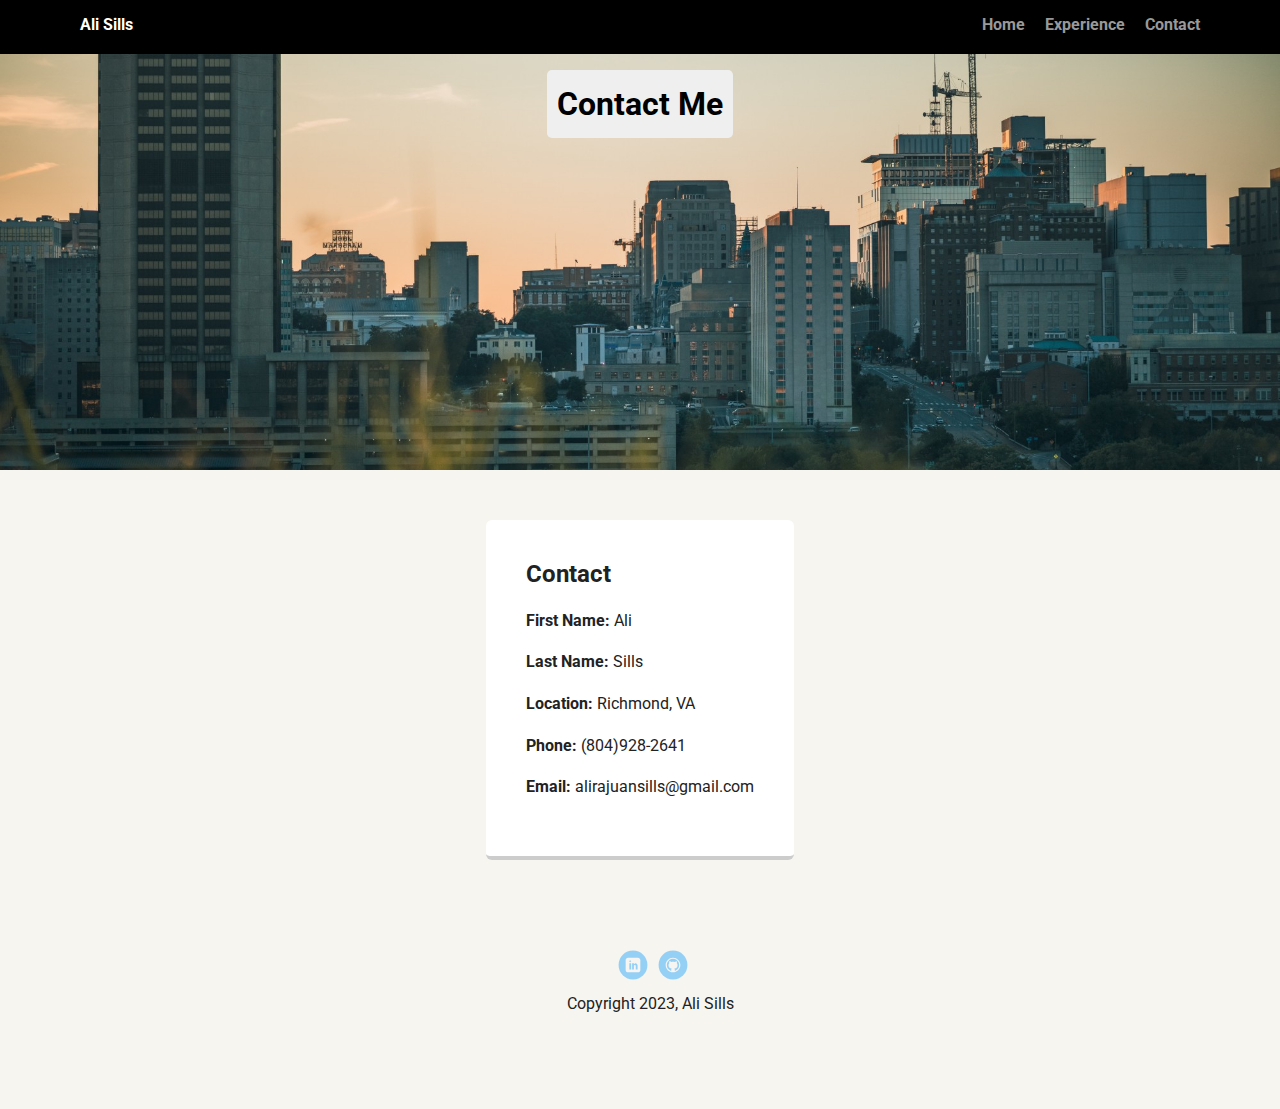
==== portfolio_update_v1/contact.html @ 68f08c4d "fix file name" ====
<!doctype html>
<html lang="en">
<head>
  <meta charset="utf-8">
  <title>Contact</title>
  <meta name="viewport" content="width=device-width, initial-scale=1.0">
  <link rel="stylesheet" href="styles.css">
  <link href="https://fonts.googleapis.com/css?family=Muli%7CRoboto:400,300,500,700,900" rel="stylesheet"></head>
  <body>

    <nav class="main-nav">
        <ul class="nav">
          <li class="name">Ali Sills</li>
          <li><a href="index.html">Home</a></li>
          <li><a href="experience.html">Experience</a></li>
          <li><a href="contact.html">Contact</a></li>
        </ul>
    </nav>

    <header>
      <h1 class="tag name">Contact Me</h1>
    </header>

    <main class="flex">
      <section class="card">
        <h2>Contact</h2>
        <p><strong>First Name: </strong>Ali</p>
        <p><strong>Last Name: </strong>Sills</p>
        <p><strong>Location: </strong>Richmond, VA</p>
        <p><strong>Phone: </strong>(804)928-2641</p>
        <p><strong>Email: </strong>alirajuansills@gmail.com</p>
      </section> 
    </main>
    <footer>
      <ul>
        <li><a href="https://www.linkedin.com/in/alisills/" class="social linkedin" target="_blank">LinkedIn</a></li>
        <li><a href="https://github.com/muhalisajed" class="social github" target="_blank">Github</a></li>
      </ul>
      <p class="copyright">Copyright 2023, Ali Sills</p>
    </footer>
  </body>
  </html>
---- portfolio_update_v1/styles.css ----
/* Global Layout Set-up */
* { 
  box-sizing: border-box;
}
  
body {
  margin: 0;
  padding: 0;
  text-align: center;
  font-family: 'Roboto', sans-serif;
  color: #222;
  background: #f7f5f0;
}
/* Link Styles */

a {
  text-decoration: none;
  color: #999;
}
a:hover {
  color: #6633ff;
}

/* Section Styles */

.main-nav {
  width: 100%;
  background: black;
  min-height: 30px;
  padding: 10px;
  position: fixed;
  text-align: center;
}
.nav {
  display: flex;
  justify-content: space-around;
  font-weight: 700;
  list-style-type: none;
  margin: 0 auto;
  padding: 0;
}

.nav .name {
    display: block;
    margin-right: auto;
    color: white;
}
.nav li {
  padding: 5px 10px 10px 10px;
}
.nav a {
  transition: all .5s;
}
.nav a:hover {
  color: white
}

header {
  text-align: center;
  background: url('images/richmond_resize.jpg') no-repeat center ;
  background-size: cover;
  overflow: hidden;
  padding-top: 60px;
}
header {
  line-height: 1.5;
}
header .profile-image {
  margin-top: 50px;
  width: 150px;
  height: 150px;
  border-radius: 50%;
  border: 3px solid white;
  transition: all .2s;
  object-fit: cover;
}
header .profile-image:hover {
  transform: scale(1.2) rotate(5deg);
}
.tag {
  background-color: #efefef;
  color: black;
  padding: 10px;
  border-radius: 5px;
  display: table;
  margin: 10px auto;
  transition: all .2s;
}
.tag:hover{
  transform: scale(1.2);
} 
.location {
  background-color: #222;
  color: yellow;
}
.card {
  margin: 30px;
  padding: 20px 40px 40px;
  max-width: 500px;
  text-align: left;
  background: #fff;
  border-bottom: 4px solid #ccc;
  border-radius: 6px;
  transition: all .5s;
}
.card:hover {
  border-color: #ff99ff;
}

ul.skills {
  padding: 0;
  text-align: center;
}

.skills li {
  border-radius: 6px;
  display: inline-block;
  background: #ff9904;
  color: white;
  padding: 5px 10px;
  margin: 2px;
}

.skills li:nth-child(odd) {
  background: #0399ff;
}

footer {
  width: 100%;
  min-height: 30px;
  padding: 20px 0 40px 20px;
}

footer .copyright {
  top: -8px;
  font-size: .75em;
}

footer ul {
  list-style-type: none;
  margin: 0;
  padding: 0;
}

footer ul li {
  display: inline-block;
}

a.social {
  display: inline-block;
  text-indent: -9999px;
  margin-left: 5px;
  width: 30px;
  height: 30px;
  background-size: 30px 30px;
  opacity: .4;
  transition: all .5s;
}
a.twitter {
  background-image: url(images/twitter.svg);
}
a.linkedin {
  background-image: url(images/linkedin.svg);
}
a.github {
  background-image: url(images/github.svg);
}
a.social:hover {
  opacity: 1;
}
.clearfix {
  clear: both;
}

/* Styles for larger screens */
@media screen and (min-width: 720px) {
  
  .flex {
      display: -ms-flexbox;      /* TWEENER - IE 10 */
      display: flex; 
      max-width: 1200px;
      -ms-flex-pack: distribute;
      justify-content: space-around;
      margin: 0 auto;
  }

  header {
    min-height: 470px;
  }

  .nav {
    max-width: 1200px;
    padding: 0 30px;
  }


  main {
    padding-top: 20px;
  }

  main p {
    line-height: 1.6em;
  }

  footer {
    font-size: 1.3em;
    max-width: 1200px;
    margin: 40px auto;
  }

}
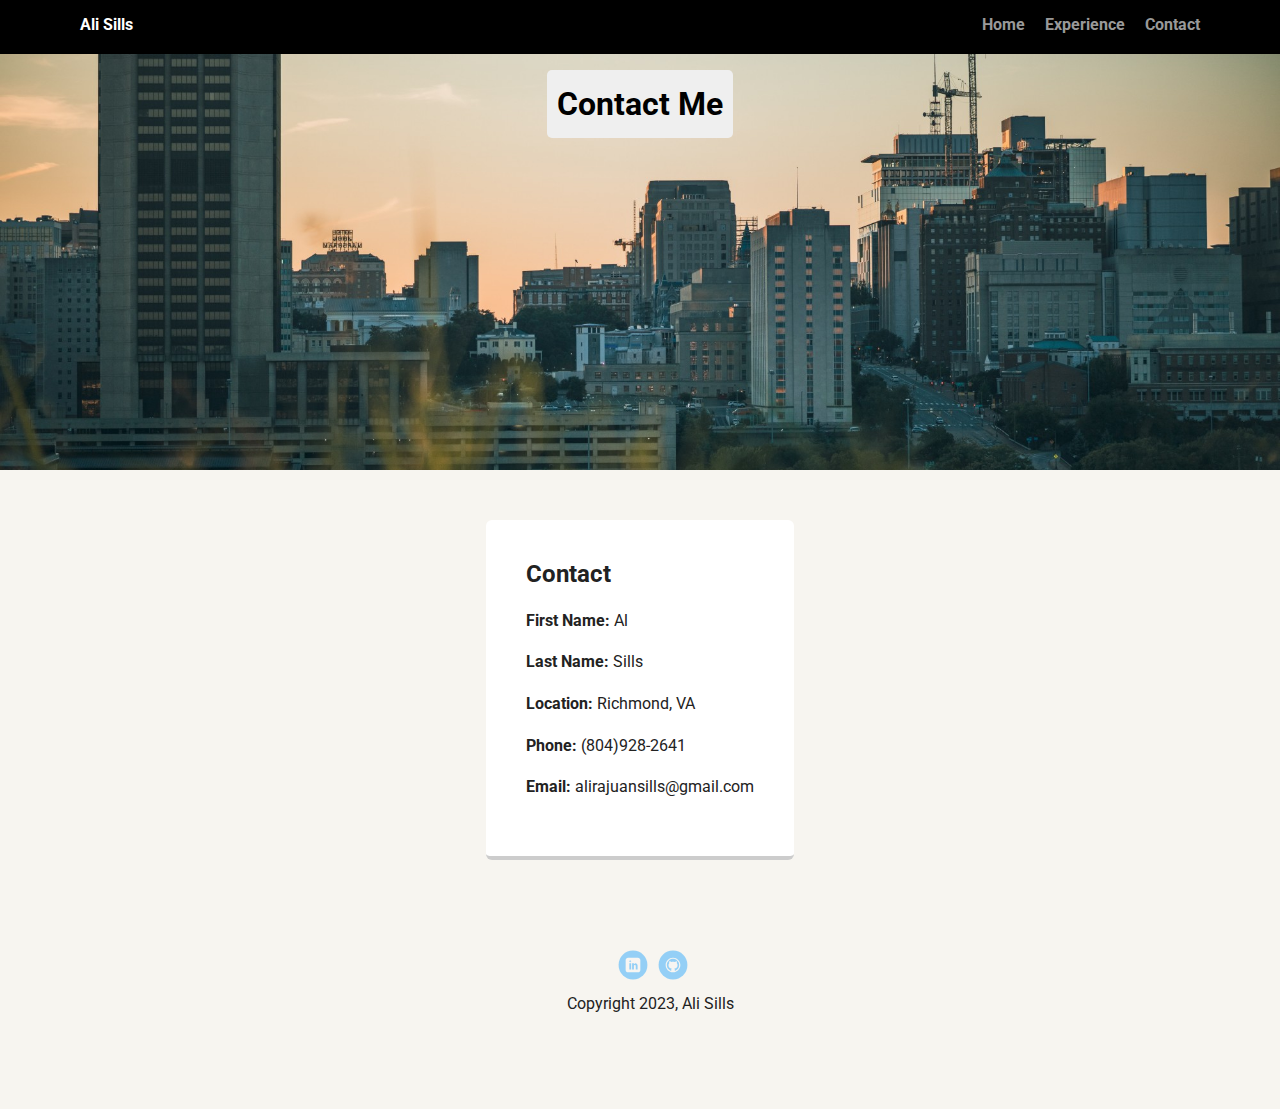
==== commit bf6e728b: "check" ====
--- a/portfolio_update_v1/contact.html
+++ b/portfolio_update_v1/contact.html
@@ -24,7 +24,7 @@
     <main class="flex">
       <section class="card">
         <h2>Contact</h2>
-        <p><strong>First Name: </strong>Ali</p>
+        <p><strong>First Name: </strong>Al</p>
         <p><strong>Last Name: </strong>Sills</p>
         <p><strong>Location: </strong>Richmond, VA</p>
         <p><strong>Phone: </strong>(804)928-2641</p>
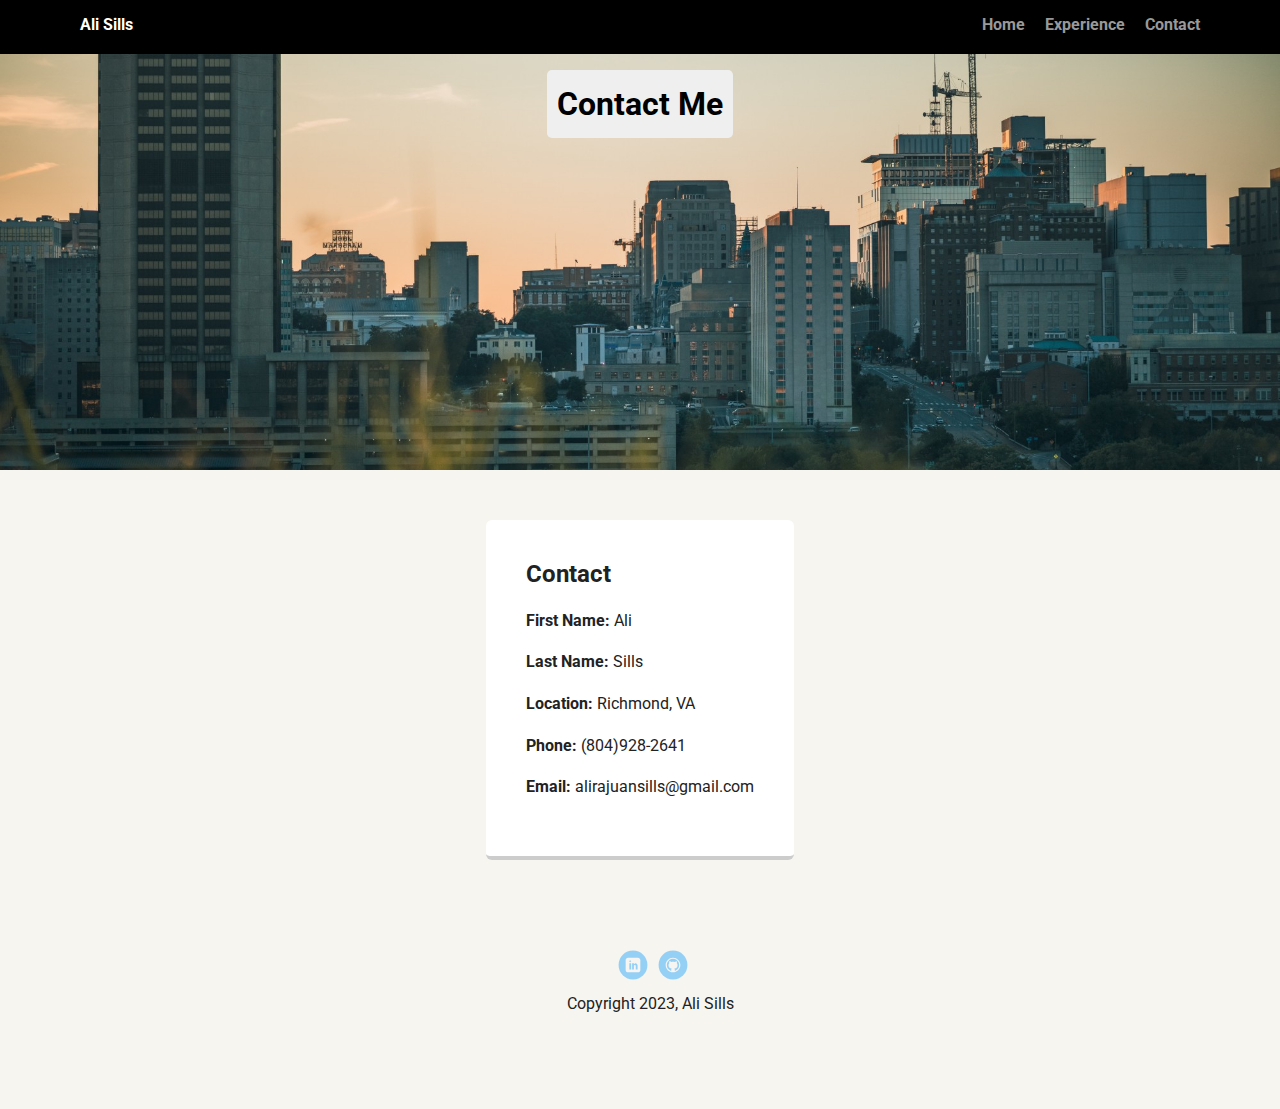
==== commit 8d7fec60: "remote check" ====
--- a/portfolio_update_v1/contact.html
+++ b/portfolio_update_v1/contact.html
@@ -24,7 +24,7 @@
     <main class="flex">
       <section class="card">
         <h2>Contact</h2>
-        <p><strong>First Name: </strong>Al</p>
+        <p><strong>First Name: </strong>Ali</p>
         <p><strong>Last Name: </strong>Sills</p>
         <p><strong>Location: </strong>Richmond, VA</p>
         <p><strong>Phone: </strong>(804)928-2641</p>
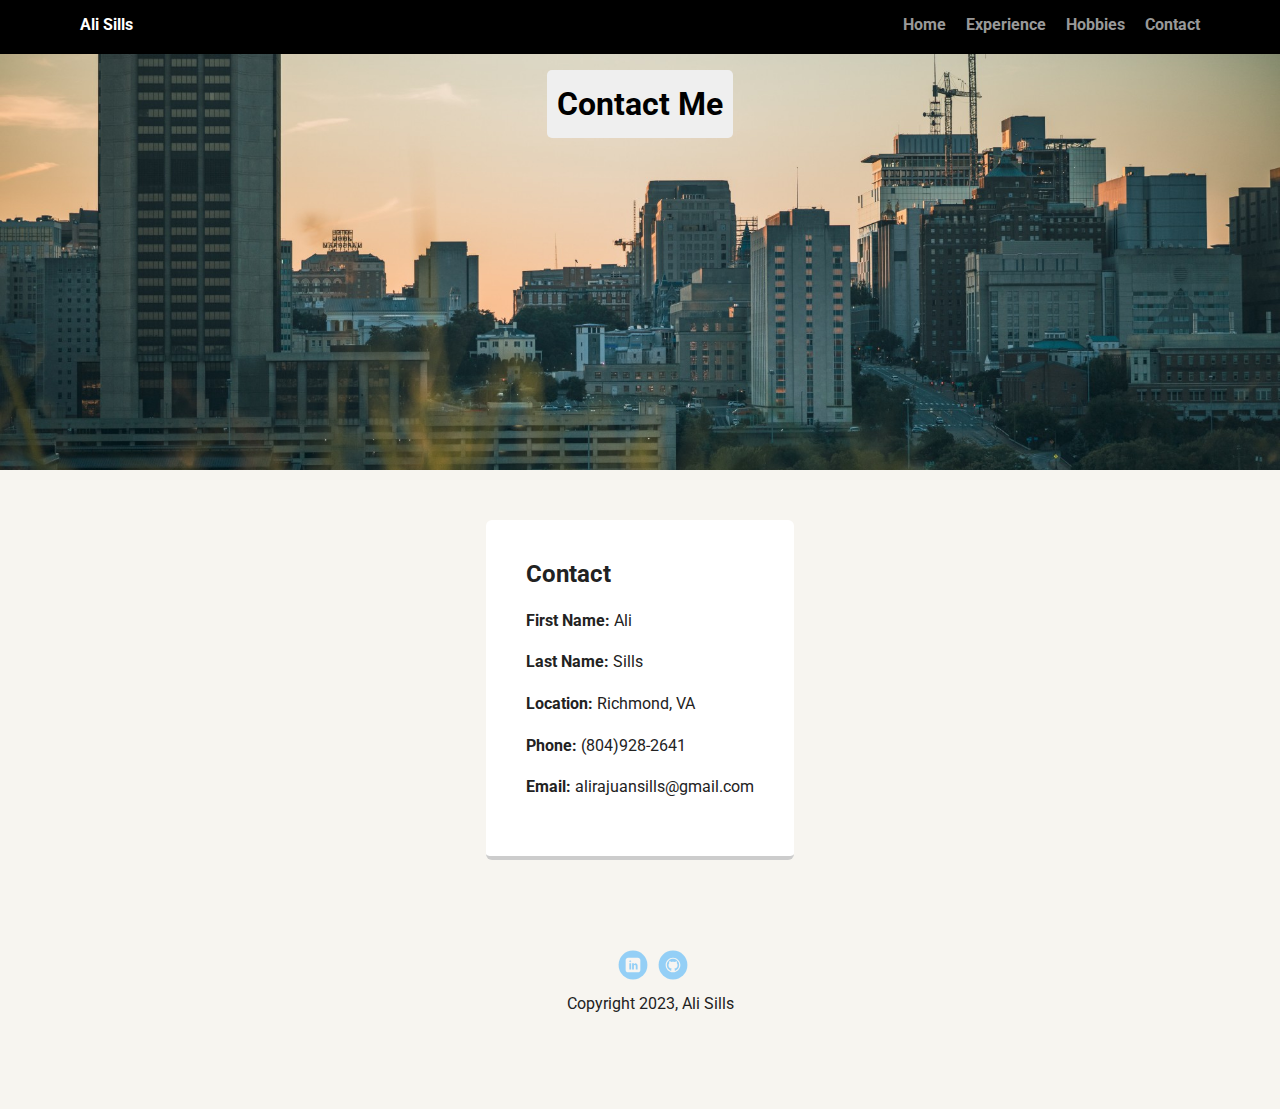
==== commit 00d7d3ba: "add hobbies page" ====
--- a/portfolio_update_v1/contact.html
+++ b/portfolio_update_v1/contact.html
@@ -13,6 +13,7 @@
           <li class="name">Ali Sills</li>
           <li><a href="index.html">Home</a></li>
           <li><a href="experience.html">Experience</a></li>
+          <li><a href="hobbies.html">Hobbies</a></li>
           <li><a href="contact.html">Contact</a></li>
         </ul>
     </nav>
